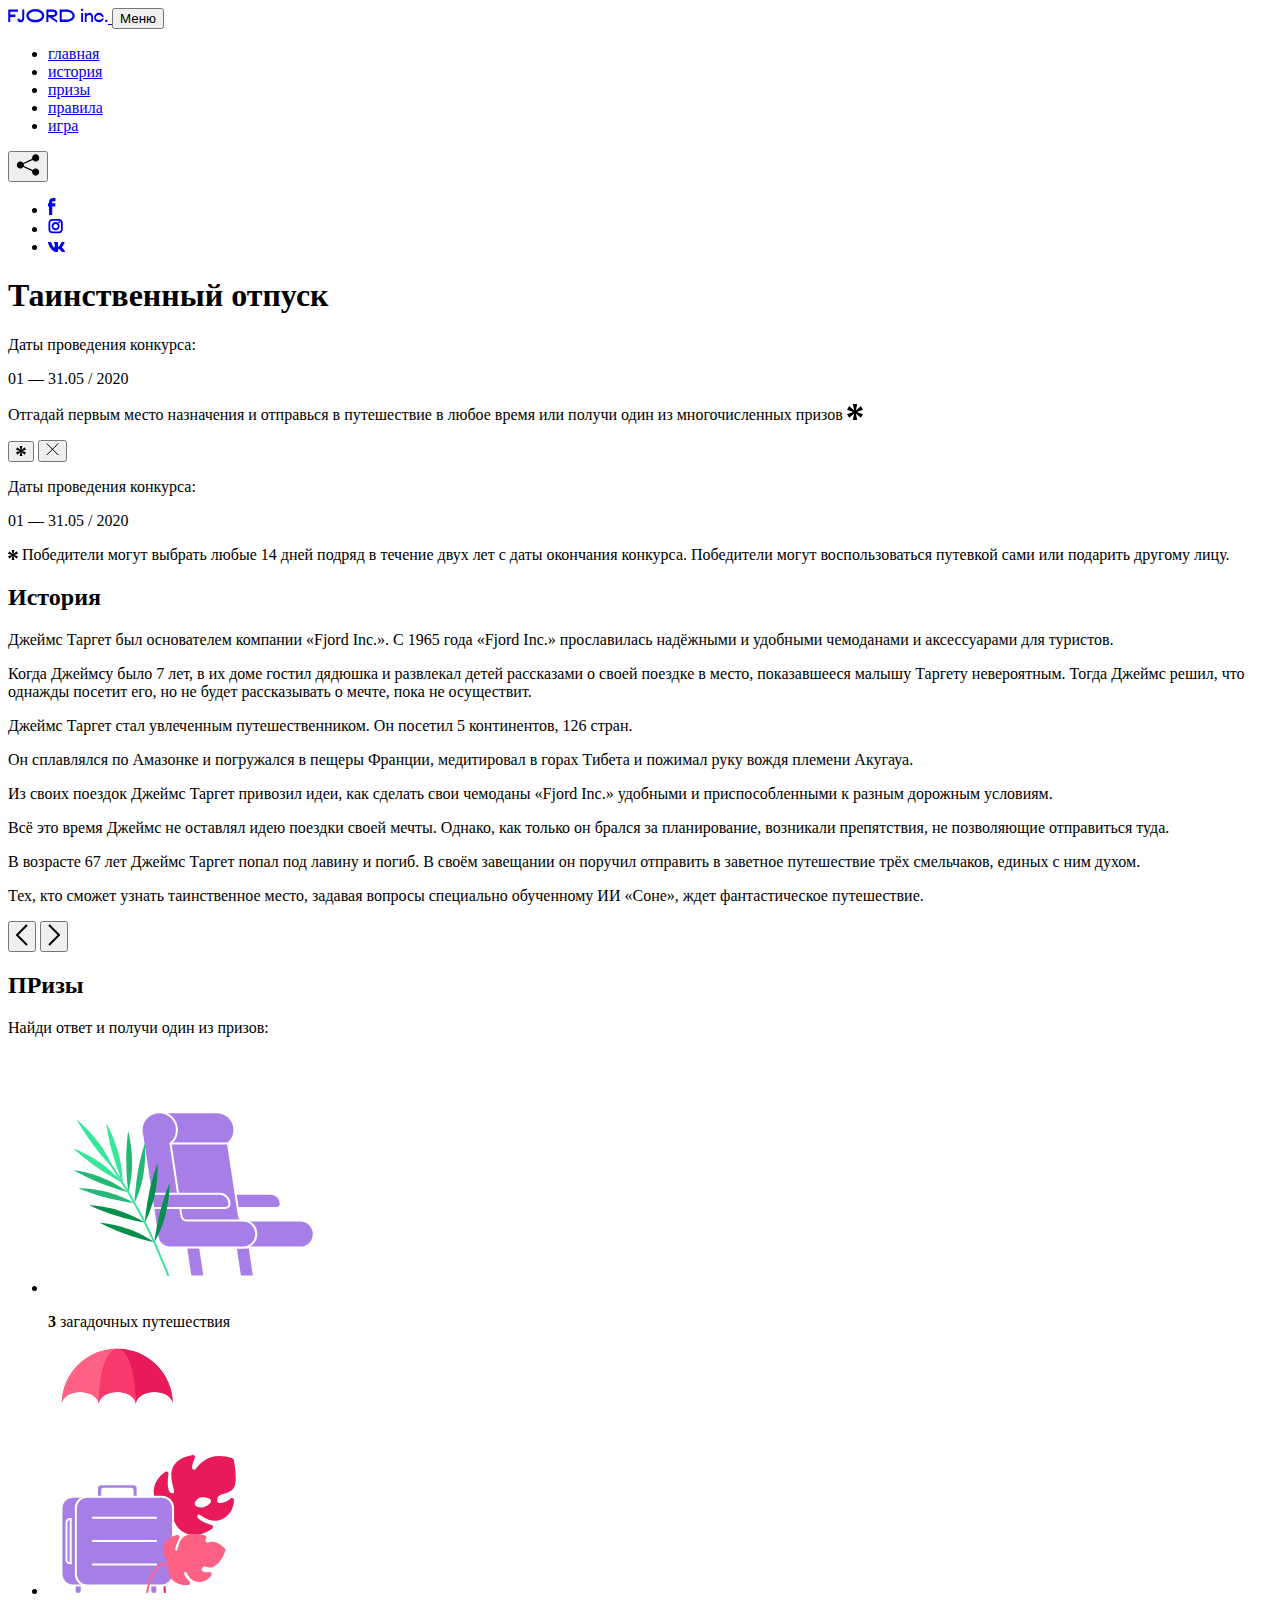
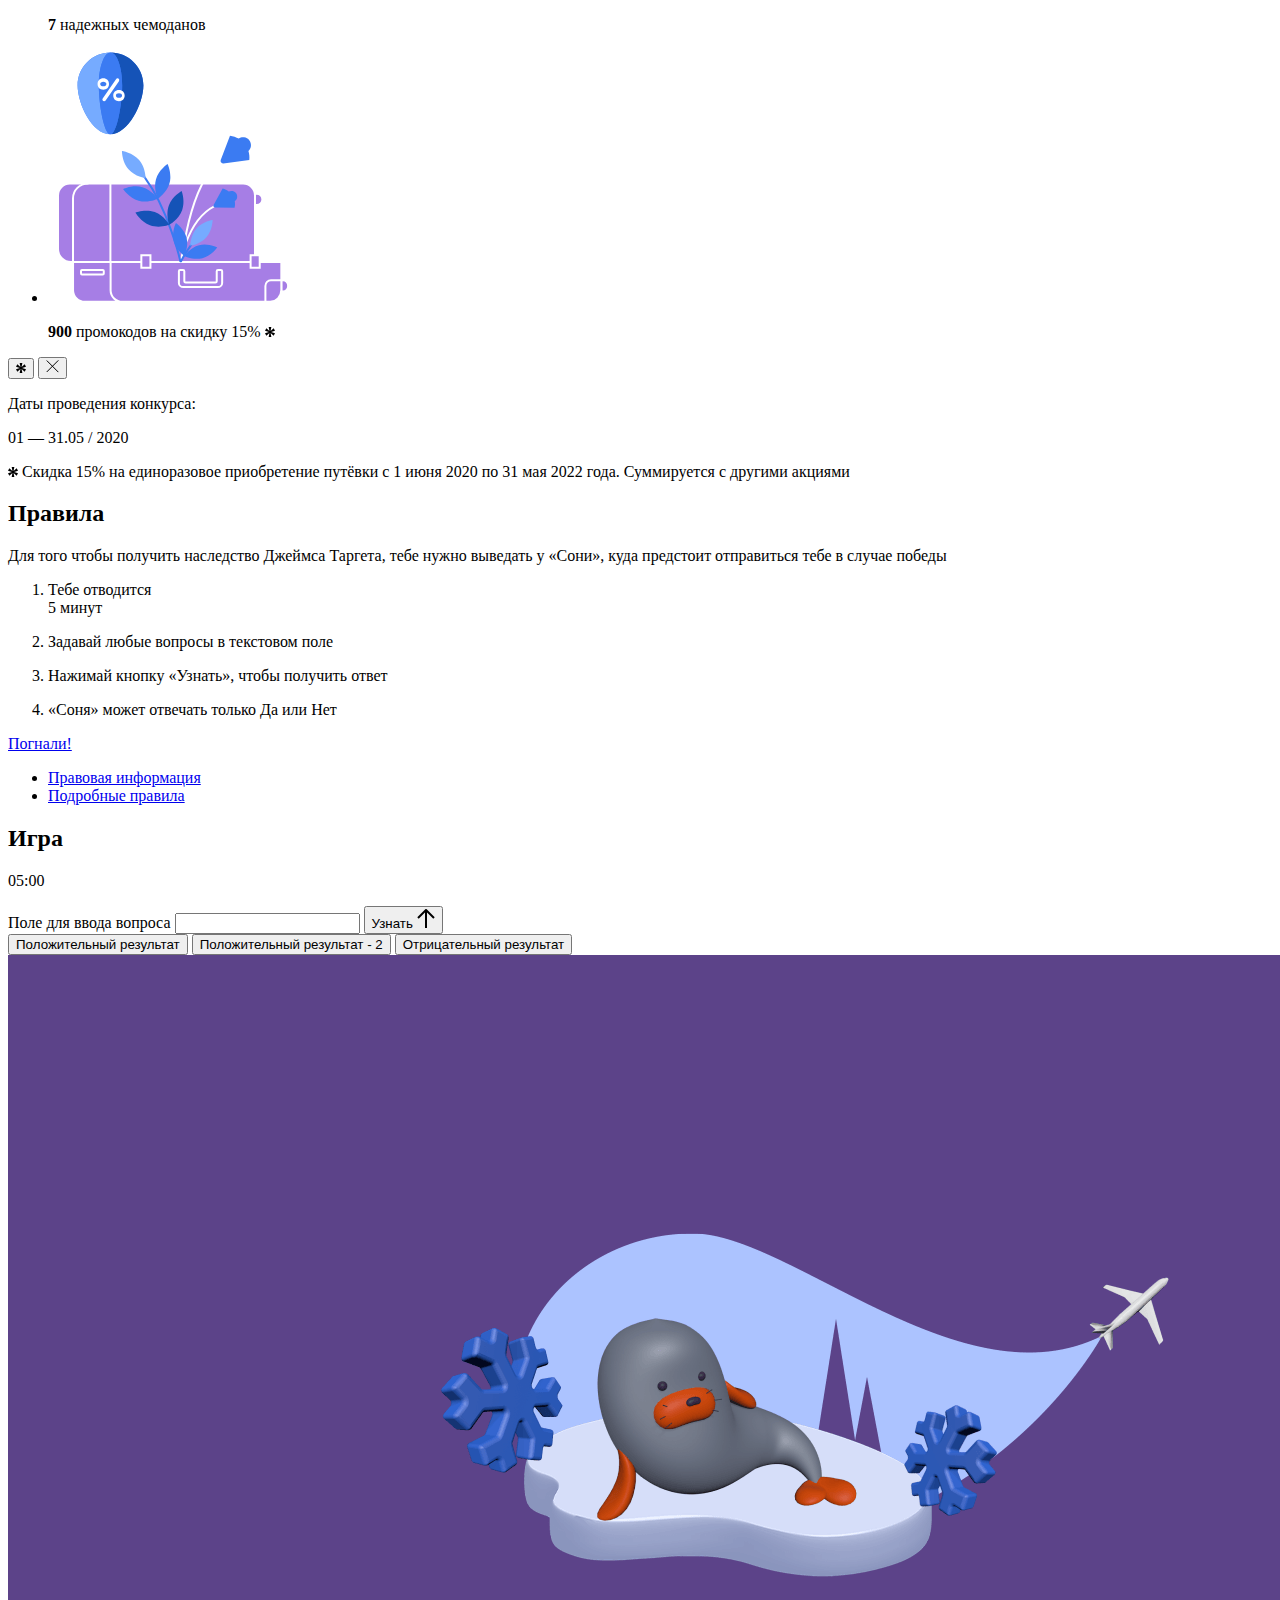
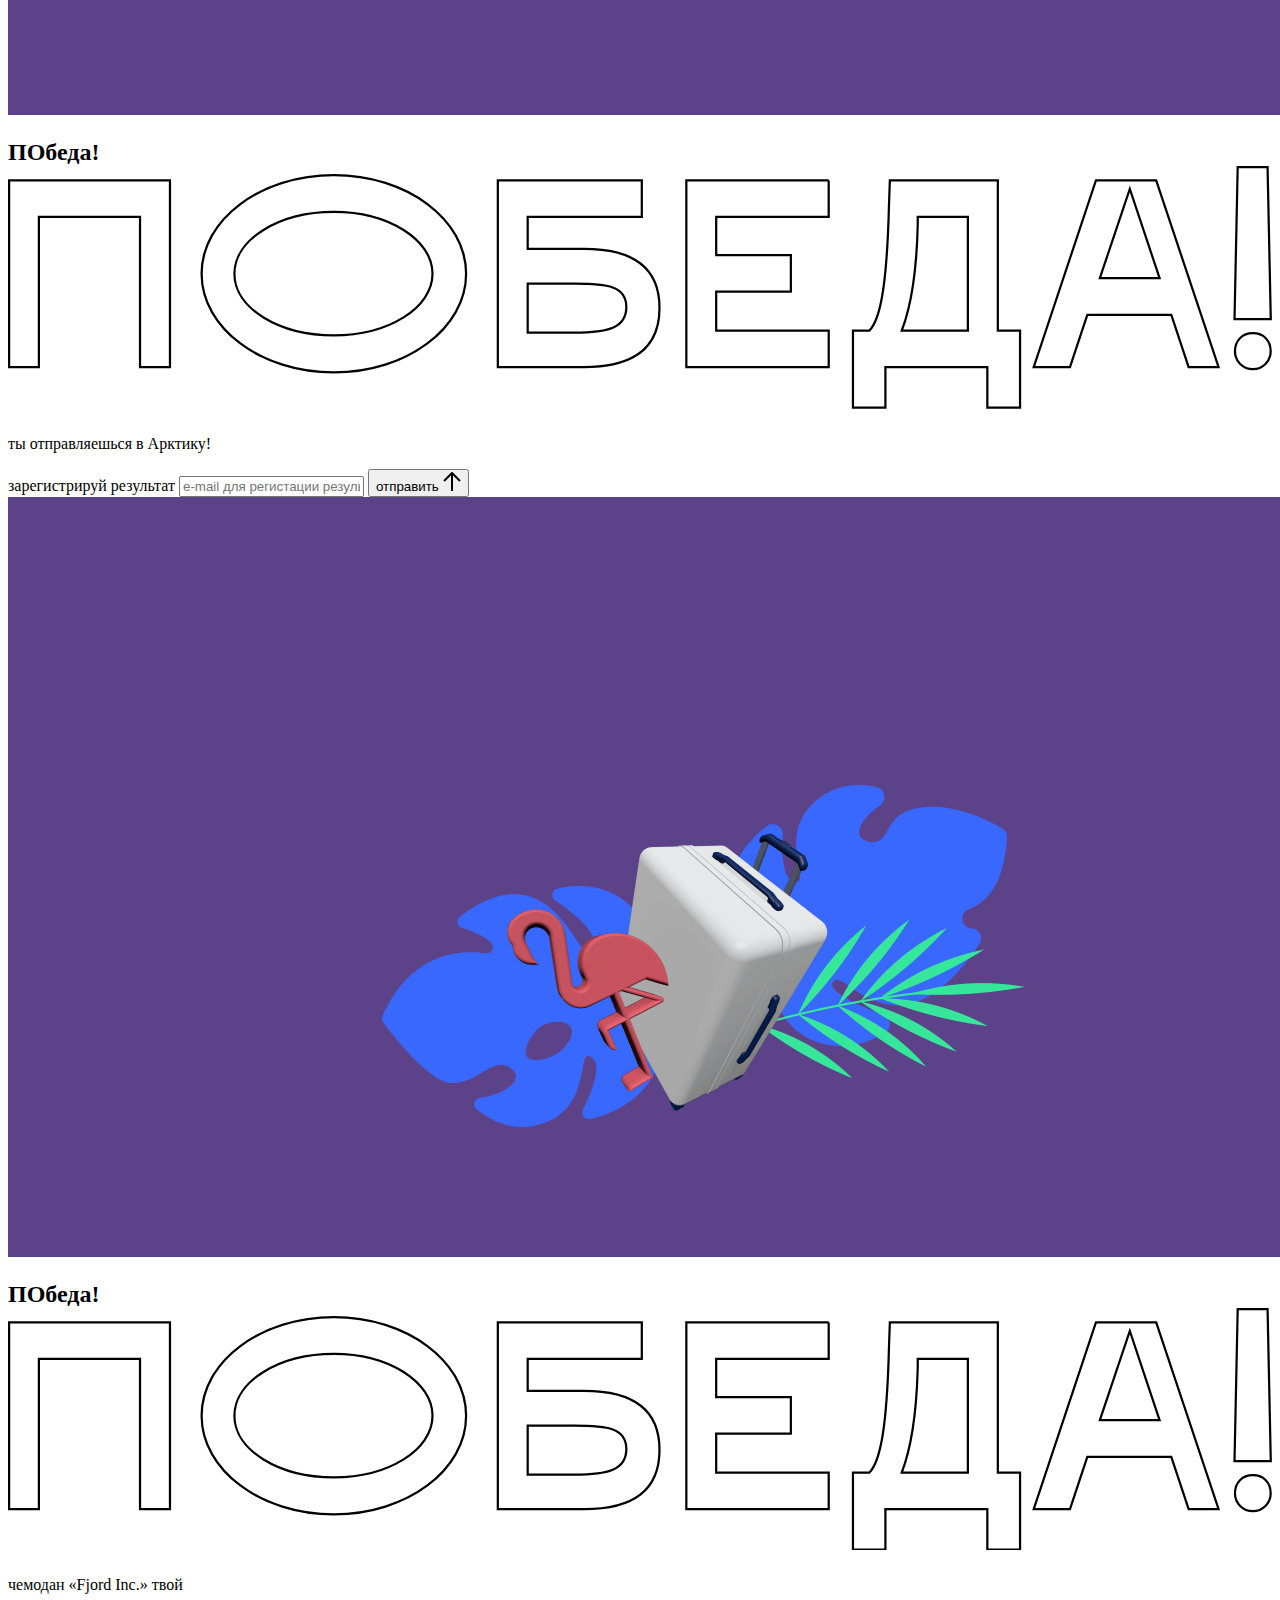
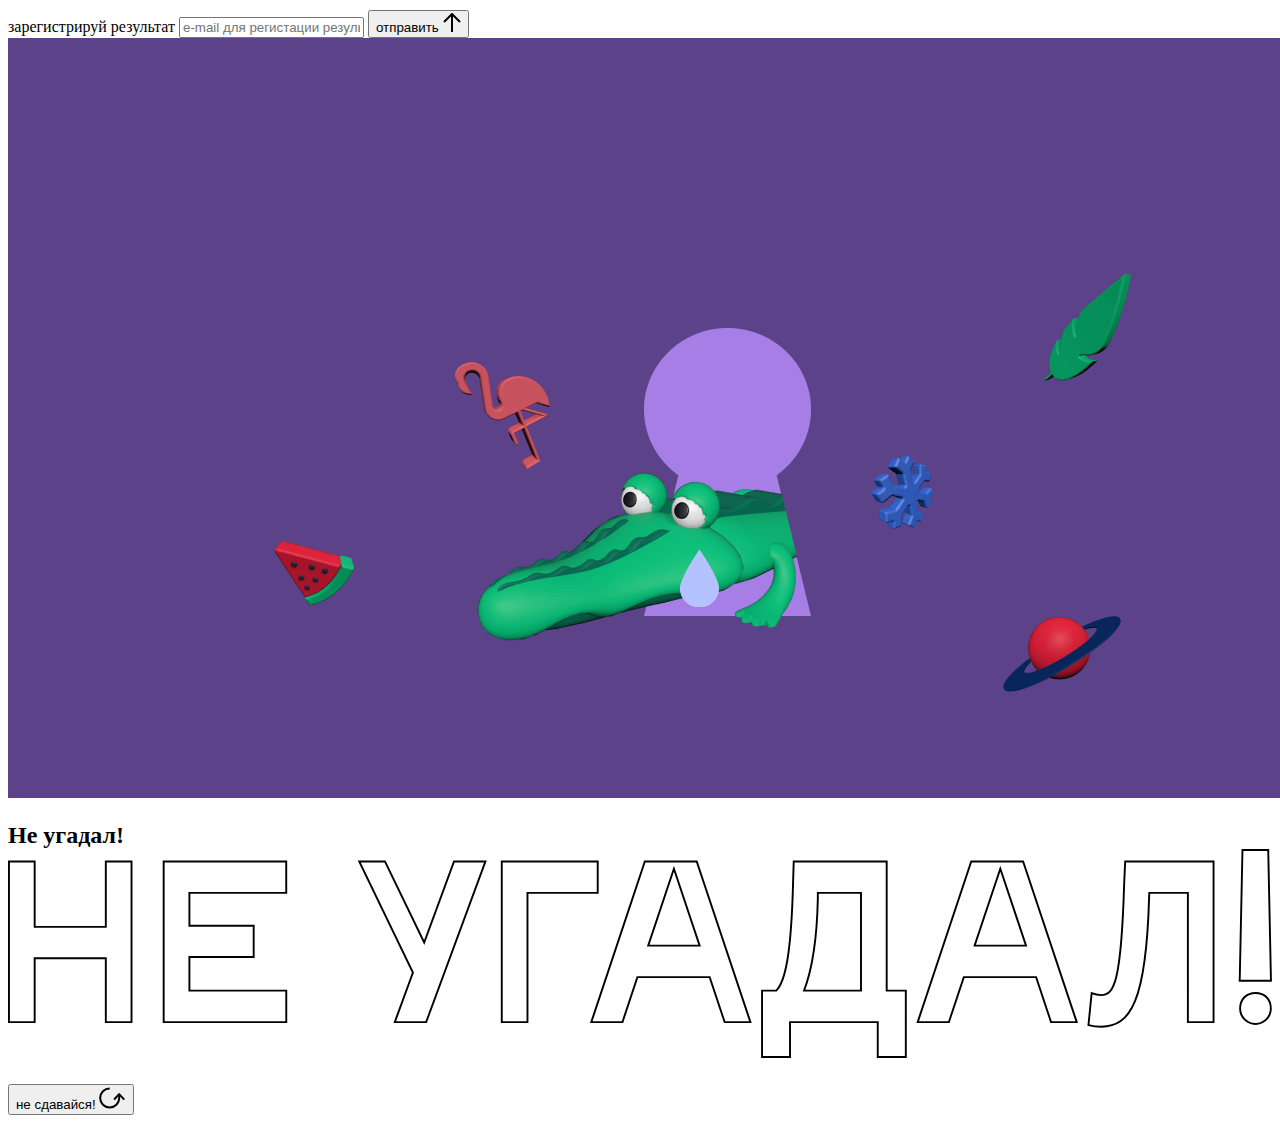
==== source/index.html @ df51819c ":hatching_chick:" ====
<!DOCTYPE html>
<html lang="ru">
<head>
  <meta charset="UTF-8">
  <meta name="description" content="">
  <meta name="viewport" content="width=device-width, initial-scale=1.0">
  <meta http-equiv="X-UA-Compatible" content="ie=edge">
  <title>Mysterious Vacation</title>
  <link rel="stylesheet" href="css/style.min.css">
</head>
<body>

  <header class="page-header js-header">
    <div class="page-header__wrapper">
      <a href="#" class="page-header__logo" aria-label="Перейти на страницу FJORD.Inc">
        <svg width="100" height="15" viewBox="0 0 100 15" fill="none" xmlns="http://www.w3.org/2000/svg">
          <path d="M0.26 1.4V14H2.276V8.906H7.334V6.44H2.276V3.848H9.872V1.4H0.26ZM12.733 14.36C15.127 14.36 16.243 12.65 16.243 9.5V1.4H14.263V8.96C14.263 11.21 13.723 11.876 12.733 11.876C11.833 11.876 11.473 11.3 11.347 10.58L9.36702 10.94C9.63702 13.046 10.663 14.36 12.733 14.36ZM18.3918 7.7C18.3918 11.372 22.3878 14.36 27.3198 14.36C32.2518 14.36 36.2478 11.372 36.2478 7.7C36.2478 4.028 32.2518 1.04 27.3198 1.04C22.3878 1.04 18.3918 4.028 18.3918 7.7ZM20.6058 7.7C20.6058 5.378 23.6118 3.524 27.3198 3.524C30.9918 3.524 33.9798 5.378 33.9798 7.7C33.9798 10.004 30.9918 11.858 27.3198 11.858C23.6118 11.858 20.6058 10.004 20.6058 7.7ZM40.403 14V8.906H40.799L49.079 14.702V12.38L44.039 8.906H44.201C47.999 8.906 49.277 7.304 49.277 5.162C49.277 3.092 47.999 1.4 44.201 1.4H38.387V14H40.403ZM43.535 3.722C45.785 3.722 47.045 4.136 47.045 5.432C47.045 6.764 45.785 7.034 43.535 7.034H40.403V3.722H43.535ZM51.6936 1.382V14H57.8676C62.7456 14 66.7236 11.534 66.7236 7.7C66.7236 3.848 62.7456 1.382 57.8676 1.382H51.6936ZM53.7096 11.624V3.722H57.5436C61.5396 3.722 64.4916 5.018 64.4916 7.7C64.4916 10.238 61.5396 11.624 57.5436 11.624H53.7096ZM73.1832 14.018H74.9832V5H73.1832V14.018ZM72.9132 1.976C72.9132 2.57 73.3992 3.092 74.0832 3.092C74.7492 3.092 75.2352 2.57 75.2352 1.976C75.2352 1.382 74.7672 0.805999 74.0832 0.805999C73.3812 0.805999 72.9132 1.382 72.9132 1.976ZM76.7867 14H78.5687V9.104C78.7487 8.006 79.5947 6.962 81.0887 6.962C82.1147 6.962 83.2667 7.448 83.2667 9.554V14H85.0487V9.014C85.0487 6.152 83.2307 4.73 81.3587 4.73C79.9187 4.73 79.0727 5.558 78.5687 6.854V5H76.7867V14ZM90.9898 14.27C93.5098 14.27 95.3818 12.506 95.7238 10.328H94.0498C93.7258 11.3 92.6998 12.02 90.9898 12.02C88.8478 12.02 87.7678 10.922 87.7678 9.59C87.7678 8.24 88.8478 6.962 90.9898 6.962C92.7538 6.962 93.7978 7.844 94.0858 8.924H95.7418C95.4358 6.71 93.6178 4.73 90.9898 4.73C88.0918 4.73 86.1298 7.124 86.1298 9.59C86.1298 12.074 88.1278 14.27 90.9898 14.27ZM97.0693 12.938C97.0693 13.658 97.5553 14.144 98.2753 14.144C98.9953 14.144 99.4813 13.658 99.4813 12.938C99.4813 12.2 98.9953 11.714 98.2753 11.714C97.5553 11.714 97.0693 12.2 97.0693 12.938Z" fill="currentColor"/>
        </svg>
      </a>
      <button class="page-header__toggler js-menu-toggler" type="button" aria-label="Управление мобильным меню"><span>Меню</span></button>
      <nav class="page-header__nav">
        <div class="page-header__menu js-menu" id="menu">
          <ul>
            <li>
              <a class="js-menu-link active" href="#top" data-href="top">главная</a>
            </li>
            <li>
              <a class="js-menu-link" href="#story" data-href="story">история</a>
            </li>
            <li>
              <a class="js-menu-link" href="#prizes" data-href="prizes">призы</a>
            </li>
            <li>
              <a class="js-menu-link" href="#rules" data-href="rules">правила</a>
            </li>
            <li>
              <a class="js-menu-link" href="#game" data-href="game">игра</a>
            </li>
          </ul>
        </div>
        <div class="page-header__social">
          <div class="social-block js-social-block">
            <button class="social-block__toggler" aria-label="Управлять блоком с социальными кнопками">
              <svg width="24" height="22" viewBox="0 0 24 22" fill="none" xmlns="http://www.w3.org/2000/svg">
                <path d="M19.6721 7.43664C21.6273 7.43664 23.213 5.85095 23.213 3.89566C23.213 1.94037 21.6273 0.354675 19.6721 0.354675C17.7168 0.354675 16.1311 1.94037 16.1311 3.89566C16.1311 4.19968 16.1728 4.49178 16.2458 4.77345L7.21751 8.95527C6.57519 8.05214 5.52303 7.46049 4.33078 7.46049C2.37549 7.46049 0.789795 9.04618 0.789795 11.0015C0.789795 12.9568 2.37549 14.5425 4.33078 14.5425C5.52303 14.5425 6.57668 13.9508 7.21751 13.0477L16.2458 17.2295C16.1743 17.5112 16.1311 17.8033 16.1311 18.1073C16.1311 20.0626 17.7168 21.6483 19.6721 21.6483C21.6273 21.6483 23.213 20.0626 23.213 18.1073C23.213 16.152 21.6273 14.5663 19.6721 14.5663C18.4798 14.5663 17.4262 15.158 16.7853 16.0611L7.75701 11.8793C7.82854 11.5976 7.87176 11.3055 7.87176 11.0015C7.87176 10.6974 7.83003 10.4053 7.75701 10.1237L16.7853 5.94186C17.4262 6.84499 18.4783 7.43664 19.6721 7.43664Z" fill="currentColor"/>
              </svg>
            </button>
            <ul class="social-block__list">
              <li>
                <a class="social-block__link social-block__link--fb" href="#" aria-label="Мы на Facebook">
                  <svg width="8" height="17" viewBox="0 0 8 17" fill="none" xmlns="http://www.w3.org/2000/svg">
                    <path d="M4.24646 16.9899H1.09275L1.05793 8.49828H0V5.30707H1.05793V3.81124C1.05793 1.42084 2.57654 0 5.21735 0H7.41758V3.18585H5.30841C4.28262 3.18585 4.2478 3.48582 4.2478 4.24914V5.30707H7.42964L7.16716 8.49828H4.2478V16.9899H4.24646Z" fill="currentColor"/>
                  </svg>
                </a>
              </li>
              <li>
                <a class="social-block__link social-block__link--insta" href="#" aria-label="Мы в Instagram">
                  <svg width="15" height="15" viewBox="0 0 15 15" fill="none" xmlns="http://www.w3.org/2000/svg">
                    <path d="M11.0197 0H4.19806C2.14246 0 0.471191 1.66993 0.471191 3.72285V10.5499C0.471191 12.6082 2.14112 14.2727 4.19806 14.2727H11.0197C13.0753 14.2727 14.7466 12.6082 14.7466 10.5499V3.72285C14.7466 1.67127 13.0753 0 11.0197 0ZM11.0197 12.4849H4.19806C3.13076 12.4849 2.26432 11.6158 2.26432 10.5512V3.72419C2.26432 2.65956 3.13076 1.79715 4.19806 1.79715H11.0197C12.087 1.79715 12.9535 2.6609 12.9535 3.72419V10.5512C12.9535 11.6145 12.087 12.4849 11.0197 12.4849Z" fill="currentColor"/>
                    <path d="M7.60887 3.11084C5.38989 3.11084 3.58203 4.9187 3.58203 7.14036C3.58203 9.35532 5.38989 11.1645 7.60887 11.1645C9.83053 11.1645 11.6357 9.35666 11.6357 7.14036C11.6357 4.9187 9.83053 3.11084 7.60887 3.11084ZM7.60887 9.36871C6.37551 9.36871 5.37784 8.37372 5.37784 7.14036C5.37784 5.90699 6.37551 4.90665 7.60887 4.90665C8.83822 4.90665 9.84259 5.90833 9.84259 7.14036C9.84392 8.37238 8.83822 9.36871 7.60887 9.36871Z" fill="currentColor"/>
                    <path d="M11.3573 2.35962C10.8256 2.35962 10.3931 2.79752 10.3931 3.32381C10.3931 3.85546 10.8256 4.29336 11.3573 4.29336C11.8862 4.29336 12.3215 3.85546 12.3215 3.32381C12.3215 2.79752 11.8862 2.35962 11.3573 2.35962Z" fill="currentColor"/>
                  </svg>
                </a>
              </li>
              <li>
                <a class="social-block__link social-block__link--vk" href="#" aria-label="Мы ВКонтакте">
                  <svg width="17" height="10" viewBox="0 0 17 10" fill="none" xmlns="http://www.w3.org/2000/svg">
                    <path d="M14.1234 4.9002C14.1234 4.9002 16.3623 1.72708 16.5866 0.680242C16.6595 0.312285 16.4947 0.103188 16.1069 0.103188C16.1069 0.103188 14.8193 0.103188 14.168 0.103188C13.7235 0.103188 13.5587 0.293278 13.4235 0.579768C13.4235 0.579768 12.3724 2.82553 11.0969 4.24712C10.6861 4.70333 10.4781 4.84318 10.2511 4.84318C10.0646 4.84318 9.98625 4.6911 9.98625 4.27834V0.649016C9.98625 0.147997 9.92545 0.00135496 9.5066 0.00135496H6.39628C6.15578 0.00135496 6.0085 0.134417 6.0085 0.324506C6.0085 0.801084 6.73406 0.908351 6.73406 2.20231V4.87305C6.73406 5.40529 6.70569 5.61575 6.45303 5.61575C5.78016 5.61575 4.19528 3.30618 3.30623 0.678887C3.12923 0.145282 2.93737 0 2.43475 0H0.486409C0.205373 0 0 0.190085 0 0.476576C0 0.991172 0.60666 3.40801 2.99277 6.64358C4.59927 8.8201 6.70569 10 8.60269 10C9.76196 10 10.0416 9.80312 10.0416 9.31432V7.63883C10.0416 7.22607 10.2065 7.04956 10.4429 7.04956C10.7078 7.04956 11.1847 7.13238 12.2805 8.22268C13.5843 9.47862 13.6762 10 14.3896 10H16.5676C16.7919 10 17 9.89273 17 9.52342C17 9.02919 16.3623 8.15343 15.384 7.10659C14.9801 6.56755 14.3302 5.98914 14.1248 5.72301C13.8275 5.40801 13.9154 5.23014 14.1234 4.9002Z" fill="currentColor"/>
                  </svg>
                </a>
              </li>
            </ul>
          </div>
        </div>
      </nav>
    </div>
  </header>

  <main class="page-content">

    <section class="animation-screen"></section>

    <section class="screen screen--hidden screen--intro js-scrollspy" id="top">
      <div class="screen__wrapper">
        <div class="intro">
          <h1 class="intro__title">Таинственный отпуск</h1>
          <div class="intro__content">
            <div class="intro__info">
              <p class="intro__label">Даты проведения конкурса:</p>
              <p class="intro__date">01 — 31.05 / 2020</p>
            </div>
            <div class="intro__message">
              <p>
                Отгадай первым место назначения и&nbsp;отправься в&nbsp;путешествие в&nbsp;любое время или получи один из многочисленных призов
                <svg width="16" height="16" viewBox="0 0 10 10" fill="none" xmlns="http://www.w3.org/2000/svg">
                  <path d="M0 6.35337L3.90271 4.99012L0 3.64663L1.34615 1.32374L4.44287 4.01073L3.67364 0H6.34615L5.57692 4.01073L8.65385 1.32374L10 3.64663L6.13405 4.99012L10 6.35337L8.65385 8.65651L5.57692 5.98927L6.34615 10H3.67364L4.44287 5.96952L1.34615 8.65651L0 6.35337Z" fill="currentColor"/>
                </svg>
              </p>
            </div>
          </div>
        </div>
      </div>
      <div class="screen__footer js-footer">
        <button class="screen__footer-enlarge js-footer-toggler" type="button" aria-label="Показать сообщение">
          <svg width="10" height="10" viewBox="0 0 10 10" fill="none" xmlns="http://www.w3.org/2000/svg">
            <path d="M0 6.35337L3.90271 4.99012L0 3.64663L1.34615 1.32374L4.44287 4.01073L3.67364 0H6.34615L5.57692 4.01073L8.65385 1.32374L10 3.64663L6.13405 4.99012L10 6.35337L8.65385 8.65651L5.57692 5.98927L6.34615 10H3.67364L4.44287 5.96952L1.34615 8.65651L0 6.35337Z" fill="currentColor"/>
          </svg>
        </button>
        <button class="screen__footer-collapse js-footer-toggler" type="button" aria-label="Скрыть сообщение">
          <svg width="13" height="13" viewBox="0 0 13 13" fill="none" xmlns="http://www.w3.org/2000/svg">
            <line x1="12.3536" y1="0.353553" x2="0.738349" y2="11.9688" stroke="currentColor"/>
            <line x1="0.738319" y1="0.539925" x2="12.3535" y2="12.1551" stroke="currentColor"/>
          </svg>
        </button>
        <div class="screen__footer-wrapper">
          <div class="screen__footer-announce">
            <p class="screen__footer-label">Даты проведения конкурса:</p>
            <p class="screen__footer-date">01 — 31.05 / 2020</p>
          </div>
          <div class="screen__footer-note">
            <p>
              <svg width="10" height="10" viewBox="0 0 10 10" fill="none" xmlns="http://www.w3.org/2000/svg">
                <path d="M0 6.35337L3.90271 4.99012L0 3.64663L1.34615 1.32374L4.44287 4.01073L3.67364 0H6.34615L5.57692 4.01073L8.65385 1.32374L10 3.64663L6.13405 4.99012L10 6.35337L8.65385 8.65651L5.57692 5.98927L6.34615 10H3.67364L4.44287 5.96952L1.34615 8.65651L0 6.35337Z" fill="currentColor"/>
              </svg>
              <span>Победители могут выбрать любые 14 дней подряд в&nbsp;течение двух лет с&nbsp;даты окончания конкурса. Победители могут воспользоваться путевкой сами или подарить другому лицу.</span>
            </p>
          </div>
        </div>
      </div>
    </section>

    <section class="screen screen--hidden screen--story js-scrollspy" id="story">

      <div class="slider swiper-container js-slider">

        <div class="swiper-wrapper">

          <div class="slider__item swiper-slide">
            <h2 class="slider__item-title">История</h2>
            <p class="slider__item-text">Джеймс Таргет был основателем компании &laquo;Fjord Inc.&raquo;. С&nbsp;1965 года &laquo;Fjord Inc.&raquo; прославилась надёжными и&nbsp;удобными чемоданами и&nbsp;аксессуарами для туристов.</p>
          </div>

          <div class="slider__item swiper-slide">
            <p class="slider__item-text">Когда Джеймсу было 7&nbsp;лет, в&nbsp;их&nbsp;доме гостил дядюшка и&nbsp;развлекал детей рассказами о&nbsp;своей поездке в&nbsp;место, показавшееся малышу Таргету невероятным. Тогда Джеймс решил, что однажды посетит его, но&nbsp;не&nbsp;будет рассказывать о&nbsp;мечте, пока не&nbsp;осуществит.</p>
          </div>

          <div class="slider__item swiper-slide">
            <p class="slider__item-text">Джеймс Таргет стал увлеченным путешественником. Он&nbsp;посетил 5&nbsp;континентов, 126&nbsp;стран.</p>
          </div>

          <div class="slider__item swiper-slide">
            <p class="slider__item-text">Он&nbsp;сплавлялся по&nbsp;Амазонке и&nbsp;погружался в&nbsp;пещеры Франции, медитировал в&nbsp;горах Тибета и&nbsp;пожимал руку вождя племени Акугауа.</p>
          </div>

          <div class="slider__item swiper-slide">
            <p class="slider__item-text">Из&nbsp;своих поездок Джеймс Таргет привозил идеи, как сделать свои чемоданы &laquo;Fjord Inc.&raquo; удобными и&nbsp;приспособленными к&nbsp;разным дорожным условиям.</p>
          </div>

          <div class="slider__item swiper-slide">
            <p class="slider__item-text">Всё это время Джеймс не&nbsp;оставлял идею поездки своей мечты. Однако, как только он&nbsp;брался за&nbsp;планирование, возникали препятствия, не&nbsp;позволяющие отправиться туда.</p>
          </div>

          <div class="slider__item swiper-slide">
            <p class="slider__item-text">В&nbsp;возрасте 67&nbsp;лет Джеймс Таргет попал под лавину и&nbsp;погиб. В&nbsp;своём завещании он&nbsp;поручил отправить в&nbsp;заветное путешествие трёх смельчаков, единых с&nbsp;ним духом.</p>
          </div>

          <div class="slider__item swiper-slide">
            <p class="slider__item-text">Тех, кто сможет узнать таинственное место, задавая вопросы специально обученному ИИ&nbsp;&laquo;Соне&raquo;, ждет фантастическое путешествие.</p>
          </div>
        </div>
        <div class="slider__controls">
          <button class="slider__control slider__control--prev js-control-prev" type="button" aria-label="Показать предыдущую историю">
            <svg width="12" height="22" viewBox="0 0 12 22" fill="none" xmlns="http://www.w3.org/2000/svg">
              <path d="M11 1L1 11L11 21" stroke="currentColor" stroke-width="2" stroke-linejoin="round"/>
            </svg>
          </button>
          <button class="slider__control slider__control--next js-control-next" type="button" aria-label="Показать следующую историю">
            <svg width="12" height="22" viewBox="0 0 12 22" fill="none" xmlns="http://www.w3.org/2000/svg">
              <path d="M1 1L11 11L1 21" stroke="currentColor" stroke-width="2" stroke-linejoin="round"/>
            </svg>
          </button>
        </div>
        <div class="slider__pagination swiper-pagination"></div>
      </div>
    </section>

    <section class="screen screen--hidden screen--prizes js-scrollspy" id="prizes">
      <div class="screen__wrapper">
        <div class="prizes">
          <h2 class="prizes__title">ПРизы</h2>
          <div class="prizes__lead">
            <p>Найди ответ и&nbsp;получи один из&nbsp;призов:</p>
          </div>
          <ul class="prizes__list">
            <li class="prizes__item prizes__item--journeys">
              <div class="prizes__icon">
                <picture>
                  <source srcset="img/prize1-mob.svg" media="(orientation: portrait)">
                  <img src="img/prize1.svg" alt="">
                </picture>
              </div>
              <p class="prizes__desc">
                <b>3</b>
                <span>загадочных путешествия</span>
              </p>
            </li>
            <li class="prizes__item prizes__item--cases">
              <div class="prizes__icon">
                <picture>
                  <source srcset="img/prize2-mob.svg" media="(orientation: portrait)">
                  <img src="img/prize2.svg" alt="">
                </picture>
              </div>
              <p class="prizes__desc">
                <b>7</b>
                <span>надежных чемоданов</span>
              </p>
            </li>
            <li class="prizes__item prizes__item--codes">
              <div class="prizes__icon">
                <picture>
                  <source srcset="img/prize3-mob.svg" media="(orientation: portrait)">
                  <img src="img/prize3.svg" alt="">
                </picture>
              </div>
              <p class="prizes__desc">
                <b>900</b>
                <span>
                  промокодов на&nbsp;скидку 15%
                  <svg width="10" height="10" viewBox="0 0 10 10" fill="none" xmlns="http://www.w3.org/2000/svg">
                    <path d="M0 6.35337L3.90271 4.99012L0 3.64663L1.34615 1.32374L4.44287 4.01073L3.67364 0H6.34615L5.57692 4.01073L8.65385 1.32374L10 3.64663L6.13405 4.99012L10 6.35337L8.65385 8.65651L5.57692 5.98927L6.34615 10H3.67364L4.44287 5.96952L1.34615 8.65651L0 6.35337Z" fill="currentColor"/>
                  </svg>
                </span>
              </p>
            </li>
          </ul>
        </div>
      </div>
      <div class="screen__footer js-footer">
        <button class="screen__footer-enlarge js-footer-toggler" type="button" aria-label="Показать сообщение">
          <svg width="10" height="10" viewBox="0 0 10 10" fill="none" xmlns="http://www.w3.org/2000/svg">
            <path d="M0 6.35337L3.90271 4.99012L0 3.64663L1.34615 1.32374L4.44287 4.01073L3.67364 0H6.34615L5.57692 4.01073L8.65385 1.32374L10 3.64663L6.13405 4.99012L10 6.35337L8.65385 8.65651L5.57692 5.98927L6.34615 10H3.67364L4.44287 5.96952L1.34615 8.65651L0 6.35337Z" fill="currentColor"/>
          </svg>
        </button>
        <button class="screen__footer-collapse js-footer-toggler" type="button" aria-label="Скрыть сообщение">
          <svg width="13" height="13" viewBox="0 0 13 13" fill="none" xmlns="http://www.w3.org/2000/svg">
            <line x1="12.3536" y1="0.353553" x2="0.738349" y2="11.9688" stroke="currentColor"/>
            <line x1="0.738319" y1="0.539925" x2="12.3535" y2="12.1551" stroke="currentColor"/>
          </svg>
        </button>
        <div class="screen__footer-wrapper">
          <div class="screen__footer-announce">
            <p class="screen__footer-label">Даты проведения конкурса:</p>
            <p class="screen__footer-date">01 — 31.05 / 2020</p>
          </div>
          <div class="screen__footer-note">
            <p>
              <svg width="10" height="10" viewBox="0 0 10 10" fill="none" xmlns="http://www.w3.org/2000/svg">
                <path d="M0 6.35337L3.90271 4.99012L0 3.64663L1.34615 1.32374L4.44287 4.01073L3.67364 0H6.34615L5.57692 4.01073L8.65385 1.32374L10 3.64663L6.13405 4.99012L10 6.35337L8.65385 8.65651L5.57692 5.98927L6.34615 10H3.67364L4.44287 5.96952L1.34615 8.65651L0 6.35337Z" fill="currentColor"/>
              </svg>
              <span>Скидка&nbsp;15% на&nbsp;единоразовое приобретение путёвки с&nbsp;1&nbsp;июня 2020 по&nbsp;31&nbsp;мая 2022&nbsp;года. Суммируется с&nbsp;другими акциями</span>
            </p>
          </div>
        </div>
      </div>
    </section>

    <section class="screen screen--hidden screen--rules js-scrollspy" id="rules">
      <div class="screen__wrapper">
        <div class="rules">
          <h2 class="rules__title">Правила</h2>
          <div class="rules__lead">
            <p>Для того чтобы получить наследство Джеймса Таргета, тебе нужно выведать у&nbsp;&laquo;Сони&raquo;, куда предстоит отправиться тебе в&nbsp;случае победы</p>
          </div>
          <ol class="rules__list">
            <li class="rules__item">
              <p>Тебе отводится <br>5&nbsp;минут</p>
            </li>
            <li class="rules__item">
              <p>Задавай любые вопросы в&nbsp;текстовом поле</p>
            </li>
            <li class="rules__item">
              <p>Нажимай кнопку &laquo;Узнать&raquo;, чтобы получить ответ</p>
            </li>
            <li class="rules__item">
              <p>&laquo;Соня&raquo; может отвечать только&nbsp;Да или Нет</p>
            </li>
          </ol>
          <a href="#game" class="rules__link btn">Погнали!</a>
        </div>
      </div>
      <div class="screen__disclaimer">
        <div class="disclaimer">
          <ul>
            <li>
              <a href="#">Правовая информация</a>
            </li>
            <li>
              <a href="#">Подробные правила</a>
            </li>
          </ul>
        </div>
      </div>
    </section>

    <section class="screen screen--hidden screen--game js-scrollspy" id="game">
      <div class="screen__wrapper">
        <div class="game">
          <div class="game__header">
            <h2 class="game__title">Игра</h2>
            <div class="game__counter">
              <span>05</span>:<span>00</span>
            </div>
          </div>
          <div class="game__body">
            <div class="chat">
              <div class="chat__body js-chat">
                <ul class="chat__list" id="messages"></ul>
              </div>
              <div class="chat__footer">
                <form action="#" method="post" class="form" id="message-form">
                  <label for="message-field" class="visually-hidden">Поле для ввода вопроса</label>
                  <input type="text" class="form__field" id="message-field">
                  <button class="form__button btn">
                    Узнать
                    <svg width="18" height="19" viewBox="0 0 18 19" fill="none" xmlns="http://www.w3.org/2000/svg">
                      <path stroke="currentColor" stroke-width="2" d="M9 19V1"/>
                      <path d="M1 9l8-8 8 8" stroke="currentColor" stroke-width="2" stroke-linejoin="round"/>
                    </svg>
                  </button>
                </form>
              </div>
            </div>
          </div>
          <!-- временные кнопки для показа результата -->
          <div class="game__buttons">
            <button class="game__button btn js-show-result" type="button" data-target="result">Положительный результат</button>
            <button class="game__button btn js-show-result" type="button" data-target="result2">Положительный результат - 2</button>
            <button class="game__button btn js-show-result" type="button" data-target="result3">Отрицательный результат</button>
          </div>
        </div>
      </div>
    </section>

    <section class="screen screen--hidden screen--result" id="result">
      <div class="screen__wrapper">
        <div class="result result--trip">
          <div class="result__image">
            <picture>
              <source srcset="img/result1-mob.png 1x, img/result1-mob@2x.png 2x" media="(max-width: 768px) and (orientation: portrait)">
              <img src="img/result1.png" srcset="img/result1@2x.png 2x" alt="">
            </picture>
          </div>
          <h2 class="result__title">
            <span class="visually-hidden">ПОбеда!</span>
            <svg xmlns="http://www.w3.org/2000/svg" viewBox="0 0 568.85 109.24">
              <path d="M16,24.44V92H2.6V8H75V92H61.52V24.44H16Z" transform="translate(-2.1 -1.5)" fill="none" stroke="currentColor"/>
              <path
                d="M148.76,5.6c32.88,0,59.52,19.92,59.52,44.4s-26.64,44.4-59.52,44.4S89.24,74.48,89.24,50,115.88,5.6,148.76,5.6Zm0,72.12c24.48,0,44.4-12.36,44.4-27.72s-19.92-27.84-44.4-27.84C124,22.16,104,34.52,104,50S124,77.72,148.76,77.72Z"
                transform="translate(-2.1 -1.5)" fill="none" stroke="currentColor"/>
              <path
                d="M287.36,8V24.44H236v14.4h25.32c25.44,0,34,11.16,34,26.52,0,15.6-8.52,26.64-34,26.64H222.56V8h64.8ZM256.88,76.52c15.12,0,23.52-2,23.52-11.52S272,54.44,256.88,54.44H236V76.52h20.88Z"
                transform="translate(-2.1 -1.5)" fill="none" stroke="currentColor"/>
              <path d="M371.47,8V24.44H320.84V41.6h33.6V58h-33.6V75.56h50.64V92H307.4V8h64.08Z" transform="translate(-2.1 -1.5)"
                    fill="none" stroke="currentColor"/>
              <path
                d="M382.39,110.24V75.56h7.44c4.56-4.68,7.8-18.36,8.76-56L399,8h48.6V75.56h10v34.68H442.87V92H397v18.24H382.39Zm51.72-34.68V24.44H411.55v3.12c-0.48,22.44-3.24,37.68-7.2,48h29.76Z"
                transform="translate(-2.1 -1.5)" fill="none" stroke="currentColor"/>
              <path
                d="M463.75,92l28-84h27.12l28.08,84H533.47l-7.8-23.52h-37.8L480.07,92H463.75Zm56.64-40L507,11.84,493.51,52h26.88Z"
                transform="translate(-2.1 -1.5)" fill="none" stroke="currentColor"/>
              <path
                d="M554.12,70.4L555.55,2H569l1.44,68.4H554.12Zm8.28,6.36c4.8,0,8,3.24,8,8.16a8,8,0,1,1-16.08,0C554.35,80,557.59,76.76,562.39,76.76Z"
                transform="translate(-2.1 -1.5)" fill="none" stroke="currentColor"/>
            </svg>
          </h2>
          <div class="result__text">
            <p>ты&nbsp;отправляешься в&nbsp;Арктику!</p>
          </div>
          <div class="result__form">
            <form action="#" method="post" class="form form--result">
              <label for="email-field" class="form__label">зарегистрируй результат</label>
              <input type="email" class="form__field" id="email-field" placeholder="e-mail для регистации результата и получения приза" required>
              <button class="form__button btn">
                отправить
                <svg width="18" height="19" viewBox="0 0 18 19" fill="none" xmlns="http://www.w3.org/2000/svg">
                  <path stroke="currentColor" stroke-width="2" d="M9 19V1"/>
                  <path d="M1 9l8-8 8 8" stroke="currentColor" stroke-width="2" stroke-linejoin="round"/>
                </svg>
              </button>
            </form>
          </div>
        </div>
      </div>
    </section>

    <section class="screen screen--hidden screen--result" id="result2">
      <div class="screen__wrapper">
        <div class="result result--prize">
          <div class="result__image">
            <picture>
              <source srcset="img/result2-mob.png 1x, img/result2-mob@2x.png 2x" media="(max-width: 768px) and (orientation: portrait)">
              <img src="img/result2.png" srcset="img/result2@2x.png 2x" alt="">
            </picture>
          </div>
          <h2 class="result__title">
            <span class="visually-hidden">ПОбеда!</span>
            <svg xmlns="http://www.w3.org/2000/svg" viewBox="0 0 568.85 109.24">
              <path d="M16,24.44V92H2.6V8H75V92H61.52V24.44H16Z" transform="translate(-2.1 -1.5)" fill="none" stroke="currentColor"/>
              <path
                d="M148.76,5.6c32.88,0,59.52,19.92,59.52,44.4s-26.64,44.4-59.52,44.4S89.24,74.48,89.24,50,115.88,5.6,148.76,5.6Zm0,72.12c24.48,0,44.4-12.36,44.4-27.72s-19.92-27.84-44.4-27.84C124,22.16,104,34.52,104,50S124,77.72,148.76,77.72Z"
                transform="translate(-2.1 -1.5)" fill="none" stroke="currentColor"/>
              <path
                d="M287.36,8V24.44H236v14.4h25.32c25.44,0,34,11.16,34,26.52,0,15.6-8.52,26.64-34,26.64H222.56V8h64.8ZM256.88,76.52c15.12,0,23.52-2,23.52-11.52S272,54.44,256.88,54.44H236V76.52h20.88Z"
                transform="translate(-2.1 -1.5)" fill="none" stroke="currentColor"/>
              <path d="M371.47,8V24.44H320.84V41.6h33.6V58h-33.6V75.56h50.64V92H307.4V8h64.08Z" transform="translate(-2.1 -1.5)"
                    fill="none" stroke="currentColor"/>
              <path
                d="M382.39,110.24V75.56h7.44c4.56-4.68,7.8-18.36,8.76-56L399,8h48.6V75.56h10v34.68H442.87V92H397v18.24H382.39Zm51.72-34.68V24.44H411.55v3.12c-0.48,22.44-3.24,37.68-7.2,48h29.76Z"
                transform="translate(-2.1 -1.5)" fill="none" stroke="currentColor"/>
              <path
                d="M463.75,92l28-84h27.12l28.08,84H533.47l-7.8-23.52h-37.8L480.07,92H463.75Zm56.64-40L507,11.84,493.51,52h26.88Z"
                transform="translate(-2.1 -1.5)" fill="none" stroke="currentColor"/>
              <path
                d="M554.12,70.4L555.55,2H569l1.44,68.4H554.12Zm8.28,6.36c4.8,0,8,3.24,8,8.16a8,8,0,1,1-16.08,0C554.35,80,557.59,76.76,562.39,76.76Z"
                transform="translate(-2.1 -1.5)" fill="none" stroke="currentColor"/>
            </svg>
          </h2>
          <div class="result__text">
            <p>чемодан &laquo;Fjord&nbsp;Inc.&raquo;&nbsp;твой</p>
          </div>
          <div class="result__form">
            <form action="#" method="post" class="form form--result">
              <label for="email-field2" class="form__label">зарегистрируй результат</label>
              <input type="email" class="form__field" id="email-field2" placeholder="e-mail для регистации результата и получения приза" required>
              <button class="form__button btn">
                отправить
                <svg width="18" height="19" viewBox="0 0 18 19" fill="none" xmlns="http://www.w3.org/2000/svg">
                  <path stroke="currentColor" stroke-width="2" d="M9 19V1"/>
                  <path d="M1 9l8-8 8 8" stroke="currentColor" stroke-width="2" stroke-linejoin="round"/>
                </svg>
              </button>
            </form>
          </div>
        </div>
      </div>
    </section>

    <section class="screen screen--hidden screen--result" id="result3">
      <div class="screen__wrapper">
        <div class="result result--negative">
          <div class="result__image">
            <picture>
              <source srcset="img/result3-mob.png 1x, img/result3-mob@2x.png 2x" media="(max-width: 768px) and (orientation: portrait)">
              <img src="img/result3.png" srcset="img/result3@2x.png 2x" alt="">
            </picture>
          </div>
          <h2 class="result__title">
            <span class="visually-hidden">Не угадал!</span>
            <svg xmlns="http://www.w3.org/2000/svg" viewBox="0 0 660.77 109.24">
              <path d="M2.66,92V8H16.1V42.2H53.3V8H66.74V92H53.3V58.64H16.1V92H2.66Z" transform="translate(-2.16 -1.5)"
                    fill="none" stroke="currentColor"/>
              <path d="M147.62,8V24.44H97V41.6h33.6V58H97V75.56h50.64V92H83.54V8h64.08Z" transform="translate(-2.16 -1.5)"
                    fill="none" stroke="currentColor"/>
              <path d="M199.22,8l20.52,42.36L235.34,8h16.44l-31,84H204.38l9.48-25.92L185.78,8h13.44Z"
                    transform="translate(-2.16 -1.5)" fill="none" stroke="currentColor"/>
              <path d="M273.74,24.44V92H260.3V8h50.16V24.44H273.74Z" transform="translate(-2.16 -1.5)" fill="none"
                    stroke="currentColor"/>
              <path
                d="M307.1,92l28-84h27.12l28.08,84H376.82L369,68.48h-37.8L323.42,92H307.1Zm56.64-40L350.3,11.84,336.86,52h26.88Z"
                transform="translate(-2.16 -1.5)" fill="none" stroke="currentColor"/>
              <path
                d="M396.38,110.24V75.56h7.44c4.56-4.68,7.8-18.36,8.76-56L412.94,8h48.6V75.56h10v34.68H456.86V92H411v18.24H396.38ZM448.1,75.56V24.44H425.54v3.12c-0.48,22.44-3.24,37.68-7.2,48H448.1Z"
                transform="translate(-2.16 -1.5)" fill="none" stroke="currentColor"/>
              <path
                d="M477.74,92l28-84h27.12L560.9,92H547.46l-7.8-23.52h-37.8L494.06,92H477.74Zm56.64-40-13.44-40.2L507.5,52h26.88Z"
                transform="translate(-2.16 -1.5)" fill="none" stroke="currentColor"/>
              <path
                d="M568.7,76.88a13.77,13.77,0,0,0,5,1c6.6,0,10.44-6.24,12-58.32L586.22,8h46.2V92H619V24.44H598.82l-0.12,3.12C597.14,81,589,94.4,573.74,94.4a28.55,28.55,0,0,1-6.72-.84Z"
                transform="translate(-2.16 -1.5)" fill="none" stroke="currentColor"/>
              <path
                d="M646.1,70.4L647.54,2H661l1.44,68.4H646.1Zm8.28,6.36c4.8,0,8,3.24,8,8.16a8,8,0,0,1-16.08,0C646.34,80,649.58,76.76,654.38,76.76Z"
                transform="translate(-2.16 -1.5)" fill="none" stroke="currentColor"/>
            </svg>
          </h2>
          <button class="result__button js-play" type="button">
            не сдавайся!
            <span>
              <svg width="27" height="22" viewBox="0 0 27 22" fill="none" xmlns="http://www.w3.org/2000/svg">
                <path d="M10.6899 1.47998C5.42992 1.47998 1.16992 5.73998 1.16992 11C1.16992 16.26 5.42992 20.52 10.6899 20.52C15.9499 20.52 20.2099 16.26 20.2099 11V7.13998" stroke="currentColor" stroke-width="2" stroke-miterlimit="10"/>
                <path d="M15.1099 12.5099L20.1499 7.13989L25.3099 12.6299" stroke="currentColor" stroke-width="2" stroke-miterlimit="10" stroke-linejoin="round"/>
              </svg>
            </span>
          </button>
        </div>
      </div>
    </section>

  </main>

</body>
</html>
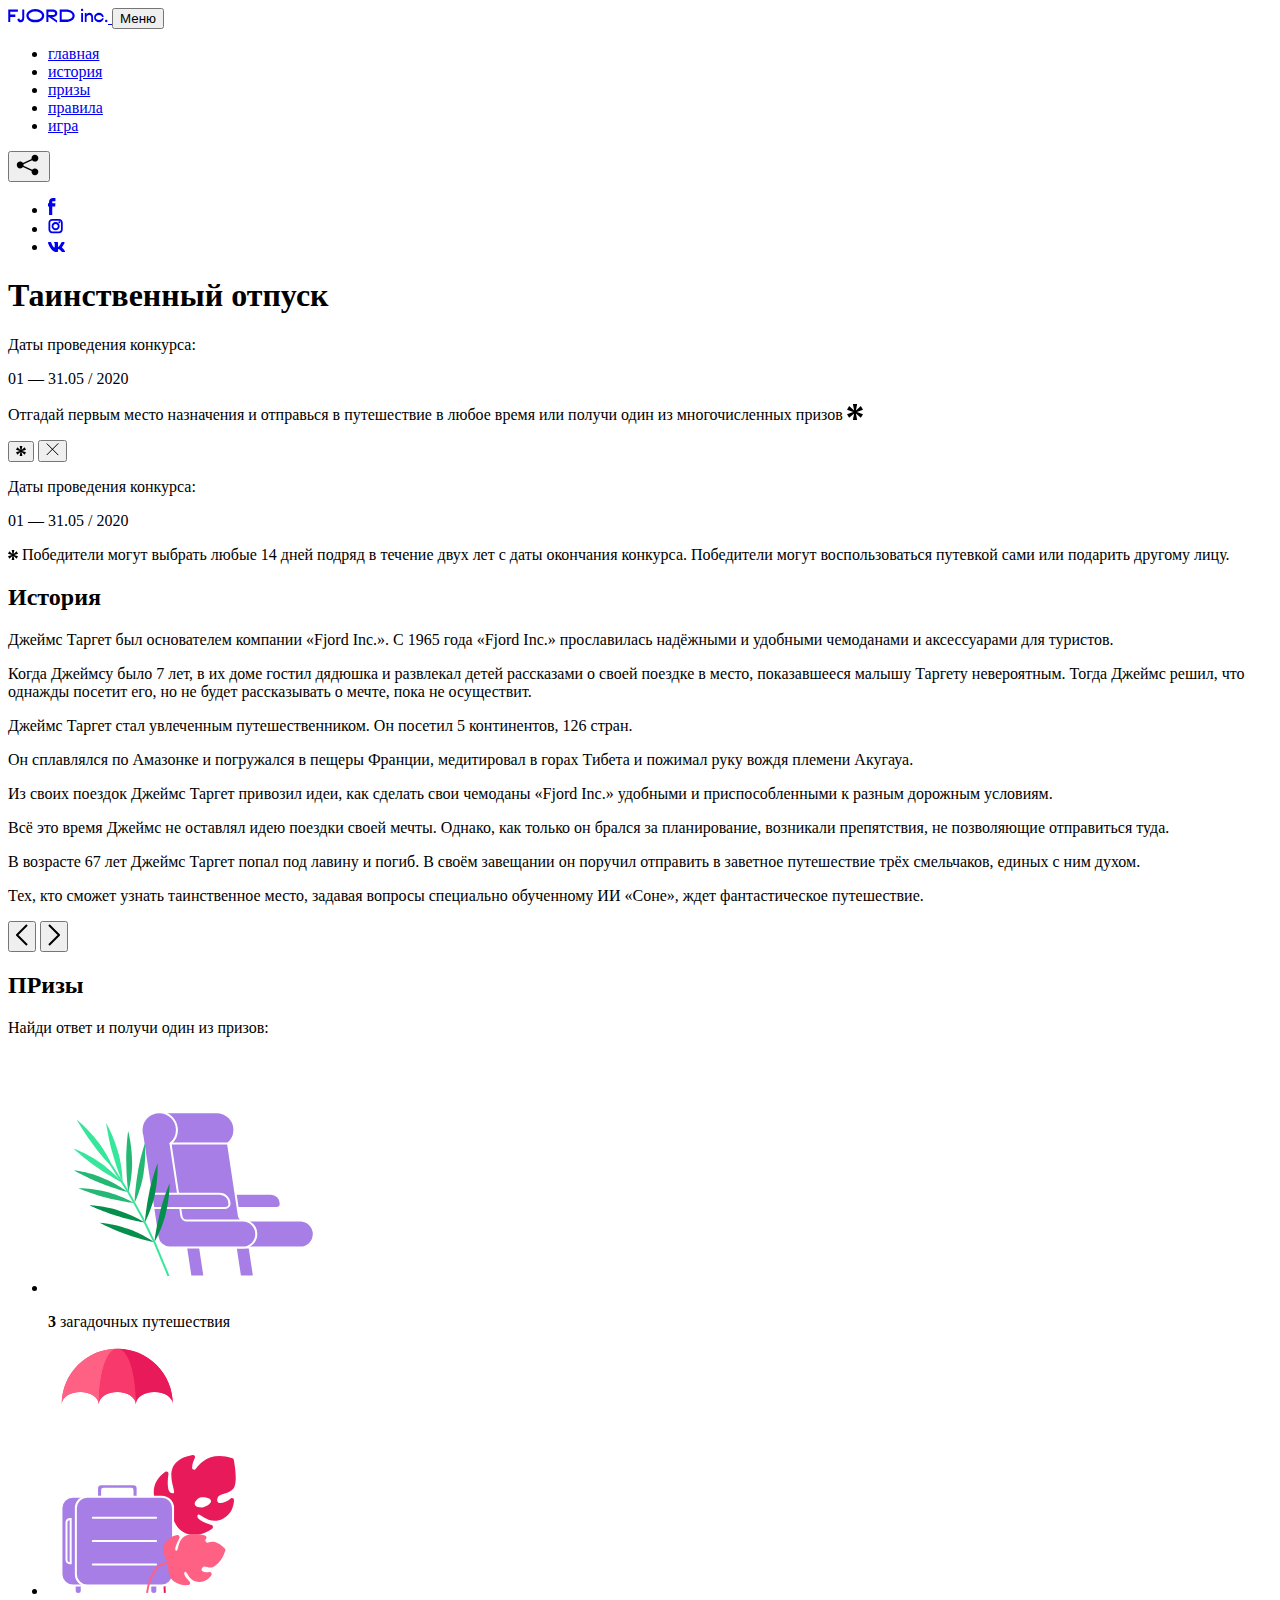
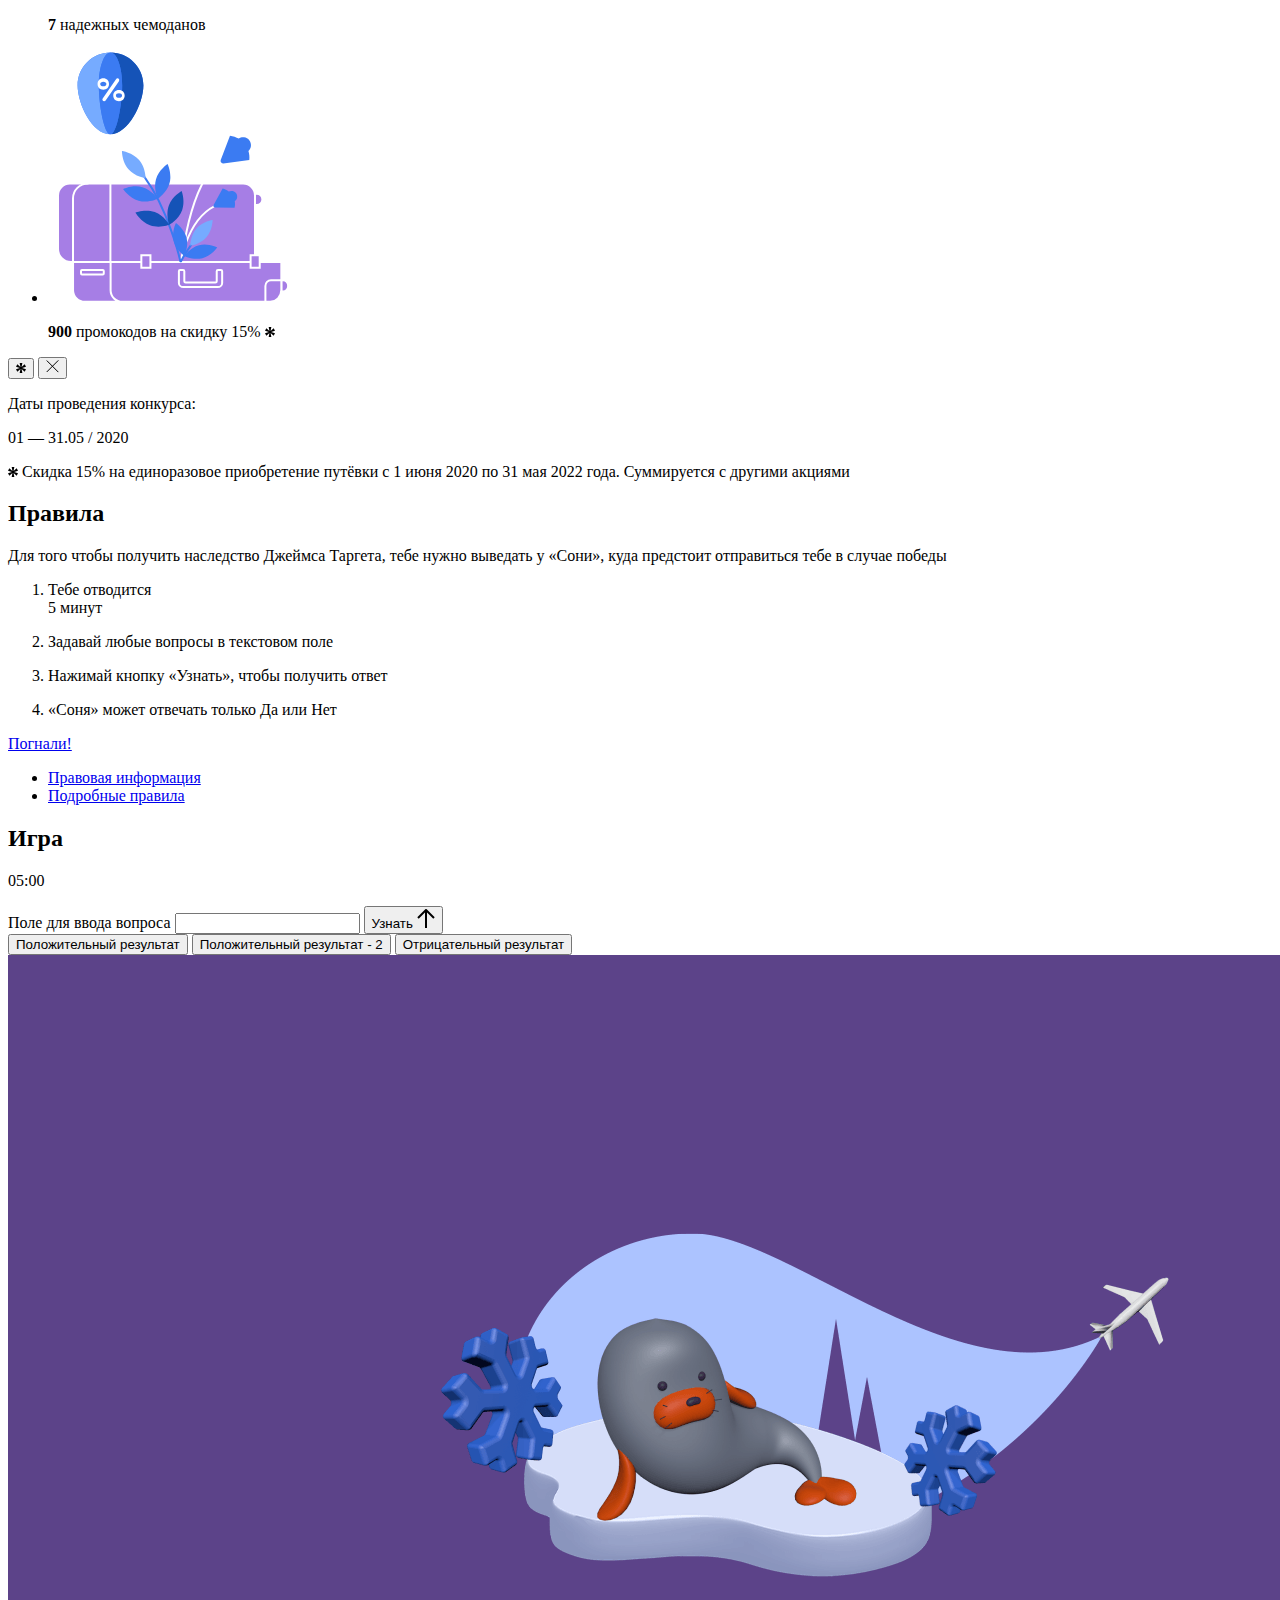
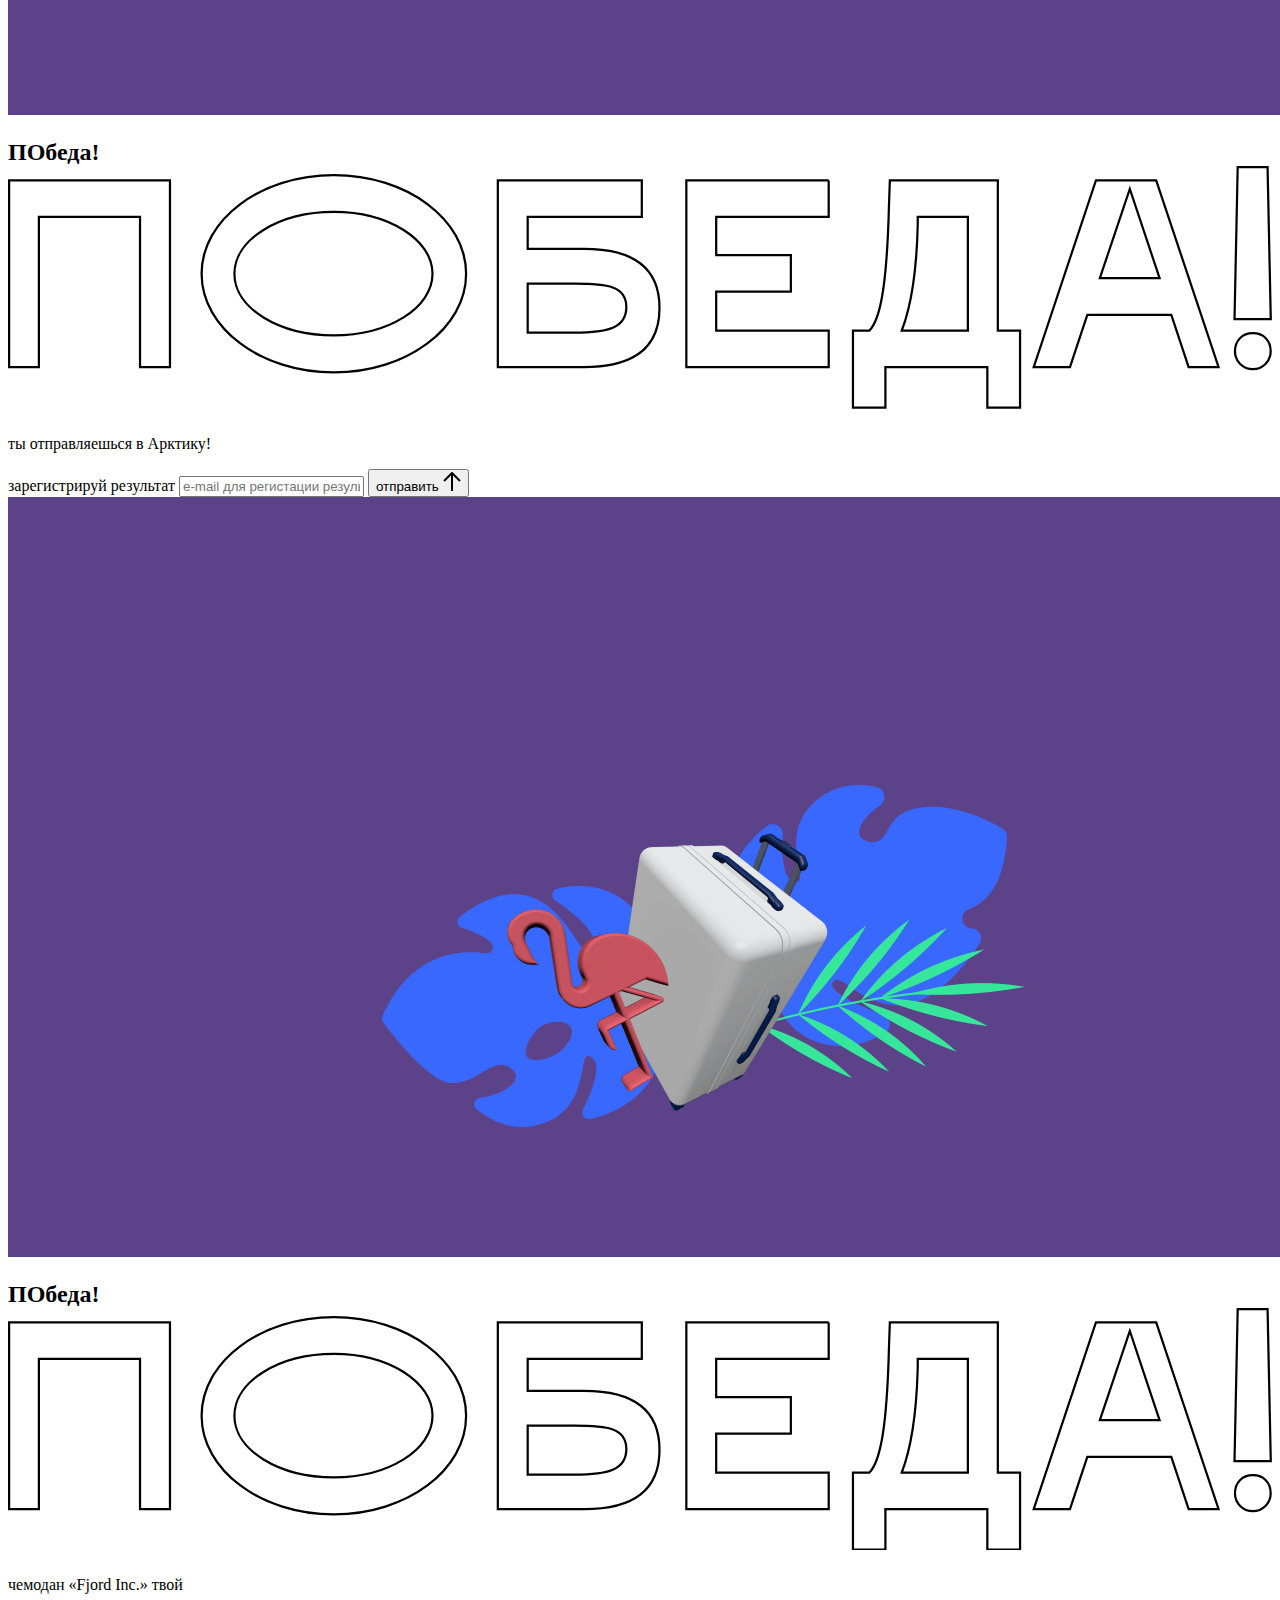
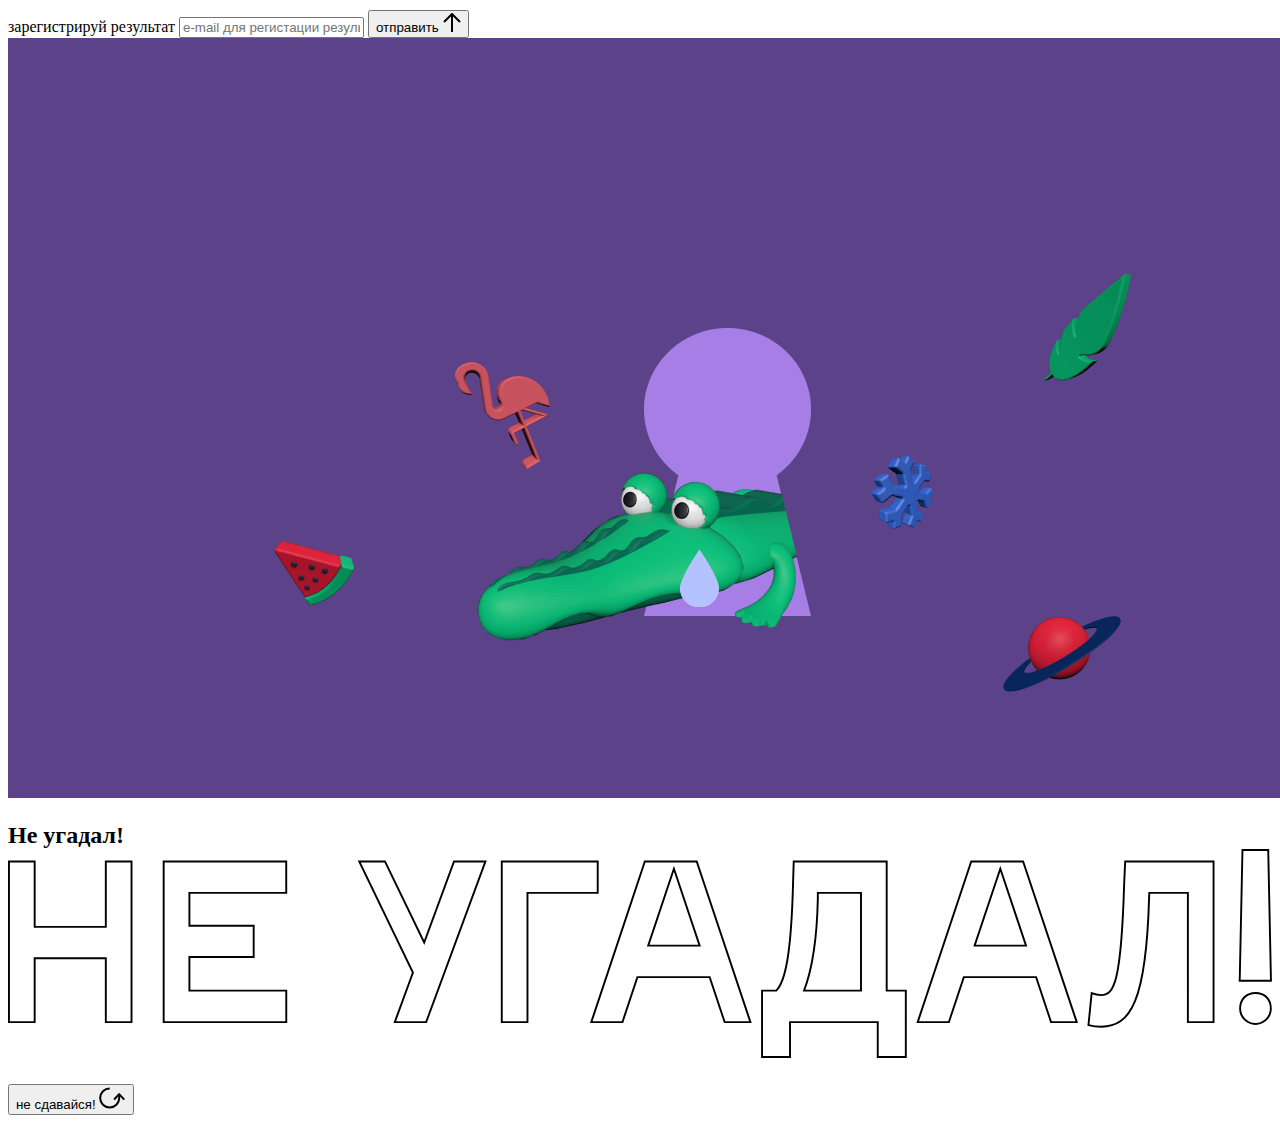
==== commit aa070a11: ":cat:" ====
--- a/source/index.html
+++ b/source/index.html
@@ -41,7 +41,7 @@
         <div class="page-header__social">
           <div class="social-block js-social-block">
             <button class="social-block__toggler" aria-label="Управлять блоком с социальными кнопками">
-              <svg width="24" height="22" viewBox="0 0 24 22" fill="none" xmlns="http://www.w3.org/2000/svg">
+              <svg width="26" height="22" viewBox="0 0 27 22" fill="none" xmlns="http://www.w3.org/2000/svg">
                 <path d="M19.6721 7.43664C21.6273 7.43664 23.213 5.85095 23.213 3.89566C23.213 1.94037 21.6273 0.354675 19.6721 0.354675C17.7168 0.354675 16.1311 1.94037 16.1311 3.89566C16.1311 4.19968 16.1728 4.49178 16.2458 4.77345L7.21751 8.95527C6.57519 8.05214 5.52303 7.46049 4.33078 7.46049C2.37549 7.46049 0.789795 9.04618 0.789795 11.0015C0.789795 12.9568 2.37549 14.5425 4.33078 14.5425C5.52303 14.5425 6.57668 13.9508 7.21751 13.0477L16.2458 17.2295C16.1743 17.5112 16.1311 17.8033 16.1311 18.1073C16.1311 20.0626 17.7168 21.6483 19.6721 21.6483C21.6273 21.6483 23.213 20.0626 23.213 18.1073C23.213 16.152 21.6273 14.5663 19.6721 14.5663C18.4798 14.5663 17.4262 15.158 16.7853 16.0611L7.75701 11.8793C7.82854 11.5976 7.87176 11.3055 7.87176 11.0015C7.87176 10.6974 7.83003 10.4053 7.75701 10.1237L16.7853 5.94186C17.4262 6.84499 18.4783 7.43664 19.6721 7.43664Z" fill="currentColor"/>
               </svg>
             </button>
